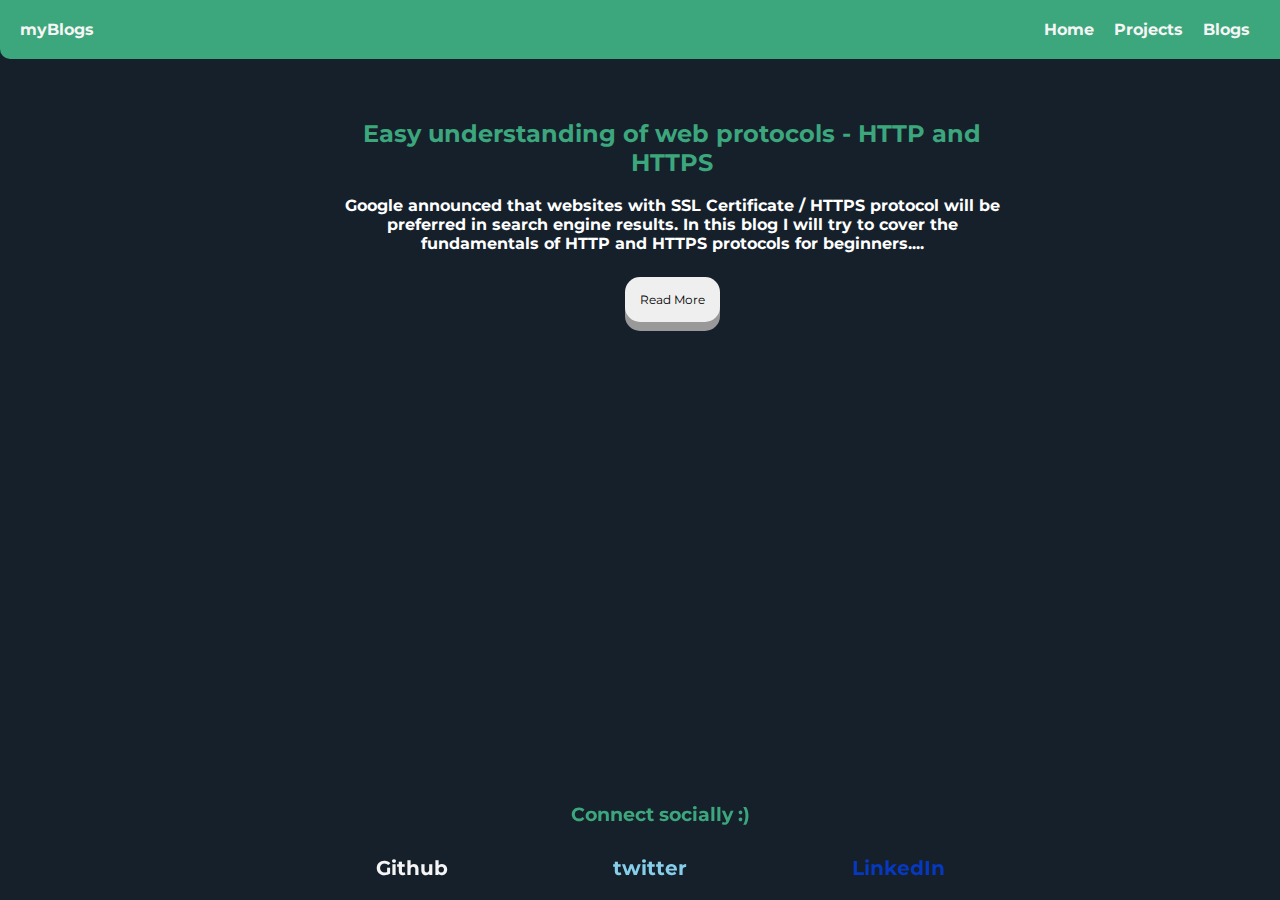
==== myblogs.html @ b1158fd7 "add all files" ====
<!DOCTYPE html>
<html lang="en">

<head>
    <meta charset="UTF-8">
    <meta name="viewport" content="width=device-width, initial-scale=1.0">
    <link rel="stylesheet" href="https://pro.fontawesome.com/releases/v5.10.0/css/all.css"
        integrity="sha384-AYmEC3Yw5cVb3ZcuHtOA93w35dYTsvhLPVnYs9eStHfGJvOvKxVfELGroGkvsg+p" crossorigin="anonymous" />
    <link href="styles.css" rel="stylesheet" />
    <title>Portfolio</title>
</head>

<body>

    <nav class="navbar">
        myBlogs
        <ul class="nav-links">
            <li class="nav-items"><a href="myblogs.html">Blogs</a></li>
            <li class="nav-items"><a href="projects.html">Projects</a></li>
            <li class="nav-items"><a href="index.html">Home</a></li>
        </ul>
    </nav>


    <section class="blog-page">
       <div class="blog-item">
            <h2> Easy understanding of web protocols - HTTP and HTTPS</h2><br>
            <p>
              <h4>Google announced that websites with SSL Certificate / HTTPS protocol 
                  will be preferred in search engine results.
                  In this blog I will try to cover the fundamentals of HTTP and HTTPS protocols for beginners....</h4>
            </p><br>
            <button onclick="location.href='https://dev.to/yogkas1006/easy-understanding-of-web-protocols-http-and-https-2h7g'">Read More</button>
      
          </div>

    </section>



    <footer class="footer-bar">
        <h3 style="text-align: center; color: #3CA67C; margin-bottom:30px ;">Connect socially :)</h3>
        <ul class="nav-links">
            <li class="foo-tab"><a style="color: whitesmoke;" href="https://github.com/yogesh1006"><i
                        class="fab fa-github"></i> Github</a></li>
            <li class="foo-tab"><a style="color: skyblue;" href="https://twitter.com/yogkas1006"><i
                        class="fab fa-twitter"></i> twitter</a></li>
            <li class="foo-tab"><a style="color: rgb(7, 56, 192);"
                    href="www.linkedin.com/in/yogesh-kasliwal-8b975a129"><i class="fab fa-linkedin"></i>
                    LinkedIn</a></li>
        </ul>


    </footer>




</body>

</html>
---- styles.css ----
@import url('https://fonts.googleapis.com/css2?family=Montserrat:wght@400;700&display=swap');

* {
    margin: 0;
    padding: 0;
    font-family: 'Montserrat', sans-serif;
}

img {
    width: 100%;
    height: auto
}

body {
    /* background-color: #404040; */
    background-color: rgb(21, 32, 43);
        /*#232325; */
}

.navbar {

    padding: 20px 20px;
    color: whitesmoke;
    background-color: #3CA67C;
    font-weight: bold;
    border-bottom-left-radius:10px ;
}


ul,
li,
a {
    text-decoration: none;
    list-style: none;
    display: inline;
    color: whitesmoke;
    font-weight: bold;
}

.nav-items {
    padding: 0px 10px;
    float: right;
}


.footer-bar {
    position: fixed;
    left: 0;
    bottom: 0;
    padding: 20px 20px;
    width: 100%;
    text-align: center;
    border-top-right-radius:10px ;


}

.foo-tab {
    padding: 10px 30px;
    margin: 50px;
    display: inline;
    font-size: 20px;
}

.mid-info {
    margin: auto;
    padding-top: 125px;
    padding-right: 20px;
    width: 400px;
}

.project {
    padding-top: 5px;

}

.project-info {
    padding-top: 20px;
    margin-left: 25%;
    margin-right: 20%;
    padding: 10px 10px;

    margin-bottom: 10px;
}

button {
    display: inline-block;
    padding: 15px 15px;
    font-size: 12px;
    cursor: pointer;
    text-align: center;
    text-decoration: none;
    outline: none;
    border: none;
    border-radius: 15px;
    box-shadow: 0 9px #999;
    margin: 5px;
    color: black;


}

button:hover {
    background-color: #3CA67C
}

button:active {
    background-color: #3CA67C;
    box-shadow: 0 5px #666;
    transform: translateY(4px);
}

.img-inverted{
    color: #3CA67C;
}
.img-heading{
    padding-top: 10px;
    color: whitesmoke;
}

h2 {
   color: #3CA67C; 
}
h4{
    color:white;
    font-weight: 2px;
}

span{
    color: #3CA67C; 
    
}

.blog-page{
    padding-top:50px;
    text-align: center;
}

.blog-item{
    padding-top: 30px;
    margin-left: 25%;
    margin-right: 20%;
    padding: 10px 10px;
    margin-bottom: 10px;



    /* text-align: center;
    padding-top: 20px;
    margin-left: 25%;
    margin-right: 20%;
    padding: 10px 10px;
color: white;
    margin-bottom: 10px; */

}

h1{
    text-align: center;
    color: whitesmoke;
    padding-top: 10px;
}
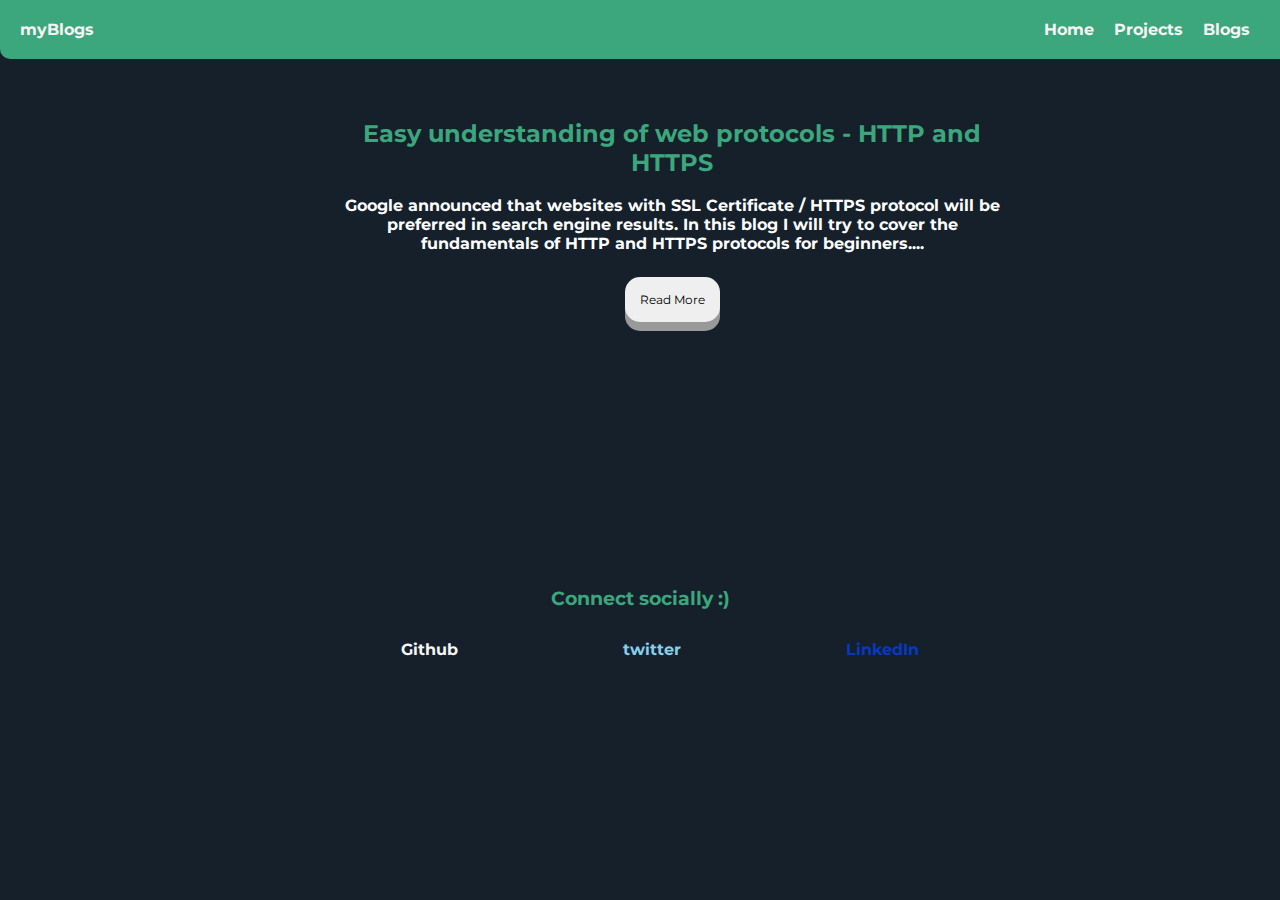
==== commit 9fb24cba: "updated homepage" ====
--- a/myblogs.html
+++ b/myblogs.html
@@ -7,7 +7,7 @@
     <link rel="stylesheet" href="https://pro.fontawesome.com/releases/v5.10.0/css/all.css"
         integrity="sha384-AYmEC3Yw5cVb3ZcuHtOA93w35dYTsvhLPVnYs9eStHfGJvOvKxVfELGroGkvsg+p" crossorigin="anonymous" />
     <link href="styles.css" rel="stylesheet" />
-    <title>Portfolio</title>
+    <title>Yogesh kasliwal | Blogs</title>
 </head>
 
 <body>
--- a/styles.css
+++ b/styles.css
@@ -2,13 +2,13 @@
 
 * {
     margin: 0;
-    padding: 0;
+    /* padding: 0; */
     font-family: 'Montserrat', sans-serif;
 }
 
 img {
     width: 100%;
-    height: auto
+    height: auto;
 }
 
 body {
@@ -44,27 +44,28 @@
 
 
 .footer-bar {
-    position: fixed;
+    /* position: fixed; */
+    padding-top: 15rem;
     left: 0;
     bottom: 0;
-    padding: 20px 20px;
+    /* padding: 2rem 2rem; */
     width: 100%;
     text-align: center;
-    border-top-right-radius:10px ;
-
+    /* background-color:#3CA67C ; */
 
 }
 
 .foo-tab {
-    padding: 10px 30px;
-    margin: 50px;
+    padding: 1rem 2rem;
+    margin: 3rem;
     display: inline;
-    font-size: 20px;
+    font-size: 1rem;
+    
 }
 
 .mid-info {
     margin: auto;
-    padding-top: 125px;
+    padding-top: 5rem;
     padding-right: 20px;
     width: 400px;
 }
@@ -101,7 +102,7 @@
 }
 
 button:hover {
-    background-color: #3CA67C
+    background-color: #3CA67C;
 }
 
 button:active {
@@ -114,8 +115,14 @@
     color: #3CA67C;
 }
 .img-heading{
-    padding-top: 10px;
+    padding-top: 1rem;
+    padding-bottom: 3rem;
     color: whitesmoke;
+}
+h1{
+    text-align: center;
+    color: whitesmoke;
+    padding-top: 1rem;
 }
 
 h2 {
@@ -143,20 +150,40 @@
     padding: 10px 10px;
     margin-bottom: 10px;
 
+}
 
-
-    /* text-align: center;
-    padding-top: 20px;
-    margin-left: 25%;
-    margin-right: 20%;
-    padding: 10px 10px;
-color: white;
-    margin-bottom: 10px; */
+.off-white-section {
+    /* margin-left: 2rem;
+    margin-right: 2rem; */
+    margin: 3rem 3rem;
+    border: 1px solid  rgba(255, 255, 255, 0.637);
+    /* border-radius: 4px; */
+    text-align: center;
+    padding:2rem  2rem;
 
 }
 
-h1{
+.container h3{
+    padding-bottom: 1rem;
+    font-weight: bold;
+    color:#3CA67C;
+}
+.container p{
+    color: whitesmoke;
+    padding-bottom: 1rem;
+}
+.section{
+    padding:1rem 0.5rem;
+    
+}
+.container-center{
+    max-width: 600px;
+    margin: auto;
     text-align: center;
-    color: whitesmoke;
-    padding-top: 10px;
-}+}
+.container{
+    padding: 0 0.5rem;
+    /* text-align: justify; */
+}
+
+
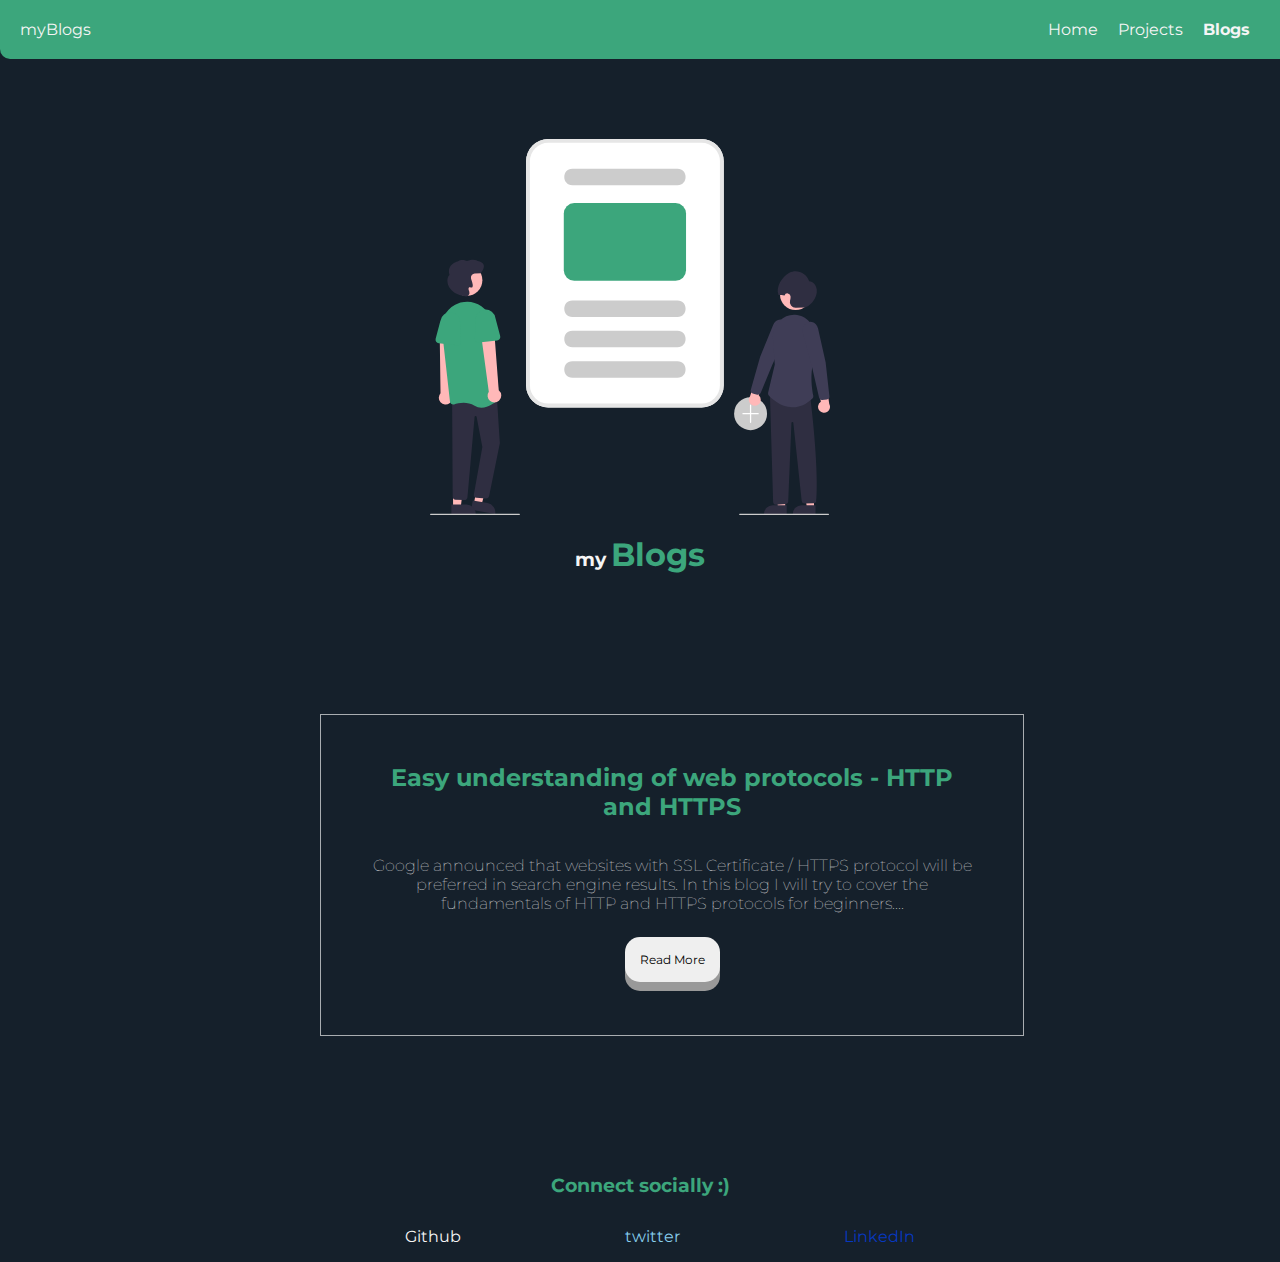
==== commit d233de7d: "updated-blog-project-page" ====
--- a/myblogs.html
+++ b/myblogs.html
@@ -15,11 +15,22 @@
     <nav class="navbar">
         myBlogs
         <ul class="nav-links">
-            <li class="nav-items"><a href="myblogs.html">Blogs</a></li>
-            <li class="nav-items"><a href="projects.html">Projects</a></li>
-            <li class="nav-items"><a href="index.html">Home</a></li>
+            <li class="nav-items"><a class=" link-active" href="myblogs.html">Blogs</a></li>
+            <li class="nav-items"><a  href="projects.html">Projects</a></li>
+            <li class="nav-items"><a  href="index.html">Home</a></li>
         </ul>
     </nav>
+
+
+    <section class="my-info">
+        <div class="mid-info">
+            <img src="/images/undraw_Blog_post_re_fy5x (1).svg">
+
+        </div>
+        <h3 class="img-heading" style="text-align:center;"> my <span class="img-inverted"> Blogs</span>
+        </h3>
+
+    </section>
 
 
     <section class="blog-page">
--- a/styles.css
+++ b/styles.css
@@ -22,7 +22,7 @@
     padding: 20px 20px;
     color: whitesmoke;
     background-color: #3CA67C;
-    font-weight: bold;
+    /* font-weight: bold; */
     border-bottom-left-radius:10px ;
 }
 
@@ -34,7 +34,7 @@
     list-style: none;
     display: inline;
     color: whitesmoke;
-    font-weight: bold;
+    /* font-weight: bold; */
 }
 
 .nav-items {
@@ -45,7 +45,7 @@
 
 .footer-bar {
     /* position: fixed; */
-    padding-top: 15rem;
+    padding-top: 8rem;
     left: 0;
     bottom: 0;
     /* padding: 2rem 2rem; */
@@ -63,6 +63,10 @@
     
 }
 
+.my-info{
+    padding-bottom: 2rem;
+}
+
 .mid-info {
     margin: auto;
     padding-top: 5rem;
@@ -71,7 +75,7 @@
 }
 
 .project {
-    padding-top: 5px;
+    padding-top: 50px;
 
 }
 
@@ -79,15 +83,16 @@
     padding-top: 20px;
     margin-left: 25%;
     margin-right: 20%;
-    padding: 10px 10px;
-
-    margin-bottom: 10px;
+    padding: 3rem;
+    border: 0.5px solid  rgba(255, 255, 255, 0.637); 
+    margin-bottom: 3rem;
 }
 
 button {
     display: inline-block;
     padding: 15px 15px;
     font-size: 12px;
+    font-weight:normal;
     cursor: pointer;
     text-align: center;
     text-decoration: none;
@@ -129,26 +134,29 @@
    color: #3CA67C; 
 }
 h4{
-    color:white;
-    font-weight: 2px;
+    color:whitesmoke;
+    padding-top: 1rem;
+    font-weight: lighter;
 }
 
 span{
     color: #3CA67C; 
+    font-size: 2rem;
     
 }
 
 .blog-page{
-    padding-top:50px;
-    text-align: center;
+    padding-top:60px;
+    text-align: center;
+   
 }
 
 .blog-item{
-    padding-top: 30px;
+    padding: 3rem;
     margin-left: 25%;
     margin-right: 20%;
-    padding: 10px 10px;
     margin-bottom: 10px;
+    border:0.5px solid  rgba(255, 255, 255, 0.637);
 
 }
 
@@ -156,11 +164,17 @@
     /* margin-left: 2rem;
     margin-right: 2rem; */
     margin: 3rem 3rem;
-    border: 1px solid  rgba(255, 255, 255, 0.637);
+    /* border: 0.5px solid  rgba(255, 255, 255, 0.637); */
     /* border-radius: 4px; */
     text-align: center;
     padding:2rem  2rem;
 
+}
+
+.container.container-center{
+border: 0.5px solid  rgba(255, 255, 255, 0.637); 
+padding: 3rem;
+ 
 }
 
 .container h3{
@@ -179,11 +193,24 @@
 .container-center{
     max-width: 600px;
     margin: auto;
-    text-align: center;
+    /* text-align: center; */
 }
 .container{
     padding: 0 0.5rem;
     /* text-align: justify; */
 }
 
-
+.off-white-section .container-center .link-secondary{
+    font-weight: bolder;
+}
+
+.date{
+    color: whitesmoke;
+}
+
+.navbar .link-active{
+    /* color: rgb(21, 32, 43); */
+    font-weight: bold;
+}
+
+
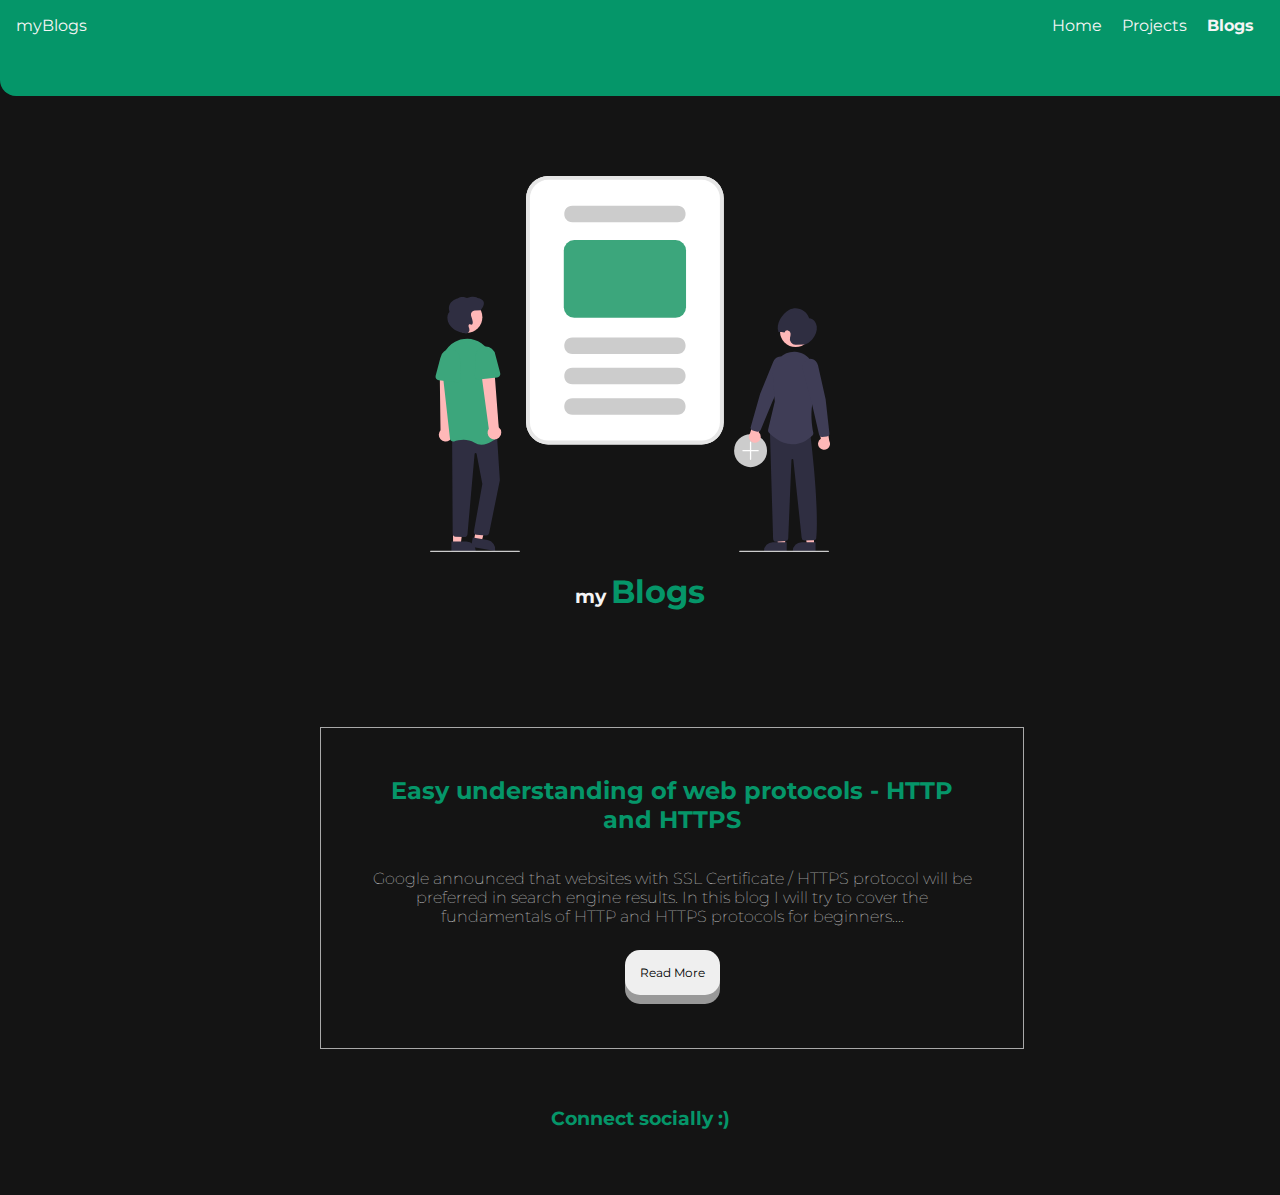
==== commit c1178aa9: "done" ====
--- a/myblogs.html
+++ b/myblogs.html
@@ -50,15 +50,14 @@
 
 
     <footer class="footer-bar">
-        <h3 style="text-align: center; color: #3CA67C; margin-bottom:30px ;">Connect socially :)</h3>
+        <h3 style="text-align: center; color: #059669; margin-bottom:30px ;">Connect socially :)</h3>
         <ul class="nav-links">
             <li class="foo-tab"><a style="color: whitesmoke;" href="https://github.com/yogesh1006"><i
-                        class="fab fa-github"></i> Github</a></li>
+                        class="fab fa-github fa-lg"></i></a></li>
             <li class="foo-tab"><a style="color: skyblue;" href="https://twitter.com/yogkas1006"><i
-                        class="fab fa-twitter"></i> twitter</a></li>
+                        class="fab fa-twitter fa-lg"></i></a></li>
             <li class="foo-tab"><a style="color: rgb(7, 56, 192);"
-                    href="www.linkedin.com/in/yogesh-kasliwal-8b975a129"><i class="fab fa-linkedin"></i>
-                    LinkedIn</a></li>
+                    href="www.linkedin.com/in/yogesh-kasliwal-8b975a129"><i class="fab fa-linkedin fa-lg"></i></a></li>
         </ul>
 
 
--- a/styles.css
+++ b/styles.css
@@ -1,29 +1,34 @@
 @import url('https://fonts.googleapis.com/css2?family=Montserrat:wght@400;700&display=swap');
 
-* {
+  * {
     margin: 0;
-    /* padding: 0; */
+     /* padding: 0; */
     font-family: 'Montserrat', sans-serif;
 }
 
 img {
-    width: 100%;
-    height: auto;
+    max-width: 100%;
+    /* height: auto; */
 }
 
 body {
-    /* background-color: #404040; */
-    background-color: rgb(21, 32, 43);
-        /*#232325; */
+    background-color: #141414;
+    /* background-color: #fff; */
+    /* margin: 0; */
+    /* background-color: rgb(21, 32, 43); */
+    /* font-family: 'Montserrat', sans-serif; */
 }
 
 .navbar {
 
-    padding: 20px 20px;
-    color: whitesmoke;
-    background-color: #3CA67C;
+    padding:1rem;
+    color: whitesmoke;
+    /* background-color: #059669; */
+    background-color: #059669;
+    height: 4rem;
+    /* width: 100%; */
     /* font-weight: bold; */
-    border-bottom-left-radius:10px ;
+    border-bottom-left-radius:1rem ;
 }
 
 
@@ -45,18 +50,18 @@
 
 .footer-bar {
     /* position: fixed; */
-    padding-top: 8rem;
+    padding-top: 3rem;
     left: 0;
     bottom: 0;
     /* padding: 2rem 2rem; */
     width: 100%;
     text-align: center;
-    /* background-color:#3CA67C ; */
+    /* background-color:#059669 ; */
 
 }
 
 .foo-tab {
-    padding: 1rem 2rem;
+    padding: 1rem 1rem;
     margin: 3rem;
     display: inline;
     font-size: 1rem;
@@ -64,7 +69,7 @@
 }
 
 .my-info{
-    padding-bottom: 2rem;
+    padding-bottom: 0.5rem;
 }
 
 .mid-info {
@@ -75,15 +80,13 @@
 }
 
 .project {
-    padding-top: 50px;
-
-}
-
+    padding-top: 0.5rem;
+
+}
 .project-info {
-    padding-top: 20px;
     margin-left: 25%;
     margin-right: 20%;
-    padding: 3rem;
+    padding: 2rem;
     border: 0.5px solid  rgba(255, 255, 255, 0.637); 
     margin-bottom: 3rem;
 }
@@ -107,17 +110,17 @@
 }
 
 button:hover {
-    background-color: #3CA67C;
+    background-color: #059669;
 }
 
 button:active {
-    background-color: #3CA67C;
+    background-color: #059669;
     box-shadow: 0 5px #666;
     transform: translateY(4px);
 }
 
 .img-inverted{
-    color: #3CA67C;
+    color: #059669;
 }
 .img-heading{
     padding-top: 1rem;
@@ -131,7 +134,7 @@
 }
 
 h2 {
-   color: #3CA67C; 
+   color: #059669; 
 }
 h4{
     color:whitesmoke;
@@ -140,7 +143,7 @@
 }
 
 span{
-    color: #3CA67C; 
+    color: #059669; 
     font-size: 2rem;
     
 }
@@ -173,14 +176,14 @@
 
 .container.container-center{
 border: 0.5px solid  rgba(255, 255, 255, 0.637); 
-padding: 3rem;
+padding: 2rem;
  
 }
 
 .container h3{
     padding-bottom: 1rem;
     font-weight: bold;
-    color:#3CA67C;
+    color:#059669;
 }
 .container p{
     color: whitesmoke;
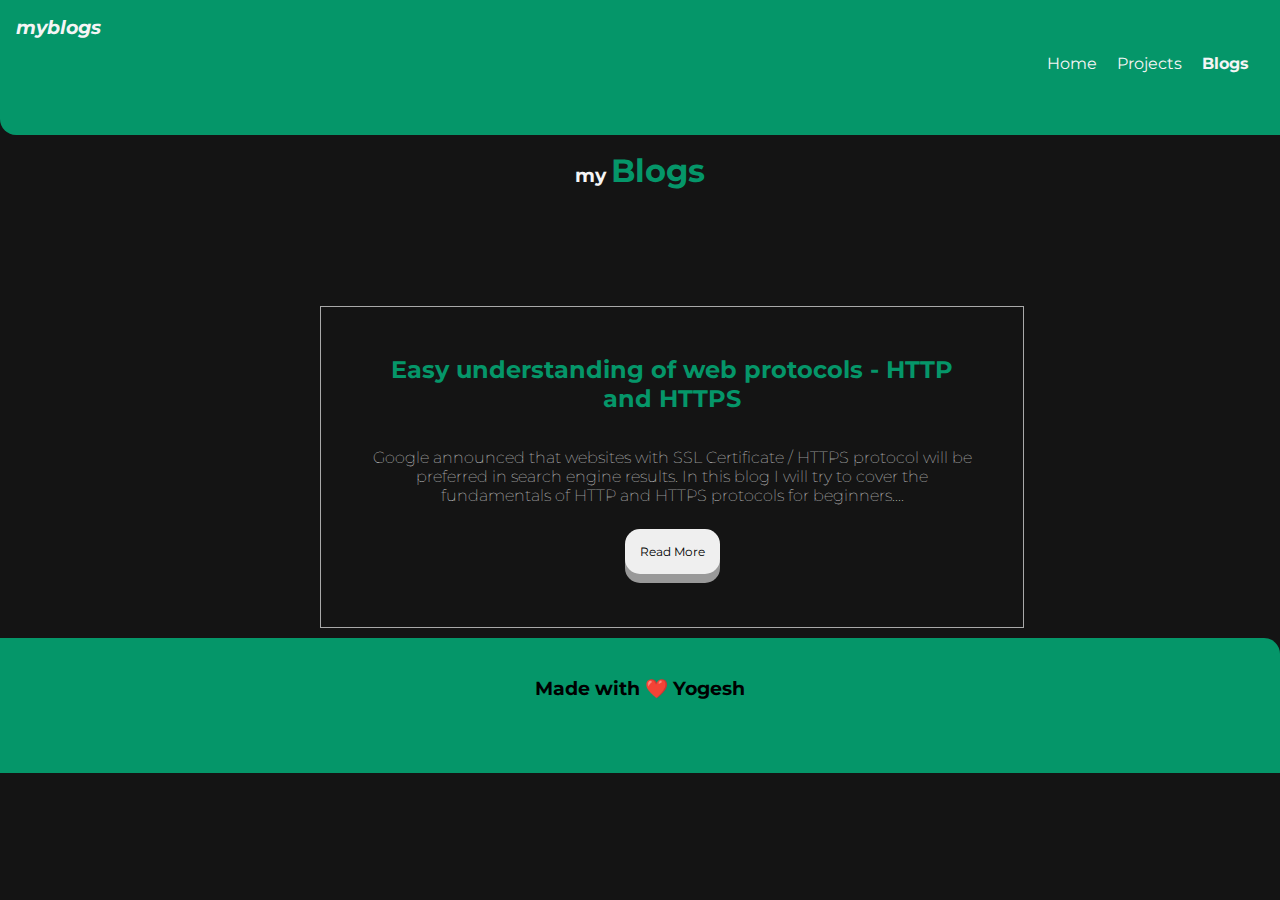
==== commit 0dc17b4e: "fix: foo and nav" ====
--- a/myblogs.html
+++ b/myblogs.html
@@ -13,20 +13,16 @@
 <body>
 
     <nav class="navbar">
-        myBlogs
-        <ul class="nav-links">
-            <li class="nav-items"><a class=" link-active" href="myblogs.html">Blogs</a></li>
-            <li class="nav-items"><a  href="projects.html">Projects</a></li>
-            <li class="nav-items"><a  href="index.html">Home</a></li>
-        </ul>
-    </nav>
+        <h3 class="nav-heading"> <i class="fas fa-blog"> myblogs</i></h3>
+          <ul class="nav-links">
+              <li class="nav-items"><a class=" link-active" href="myblogs.html">Blogs</a></li>
+              <li class="nav-items"><a  href="projects.html">Projects</a></li>
+              <li class="nav-items"><a href="index.html">Home</a></li>
+          </ul>
+      </nav>
 
 
     <section class="my-info">
-        <div class="mid-info">
-            <img src="/images/undraw_Blog_post_re_fy5x (1).svg">
-
-        </div>
         <h3 class="img-heading" style="text-align:center;"> my <span class="img-inverted"> Blogs</span>
         </h3>
 
@@ -49,19 +45,21 @@
 
 
 
-    <footer class="footer-bar">
-        <h3 style="text-align: center; color: #059669; margin-bottom:30px ;">Connect socially :)</h3>
-        <ul class="nav-links">
-            <li class="foo-tab"><a style="color: whitesmoke;" href="https://github.com/yogesh1006"><i
-                        class="fab fa-github fa-lg"></i></a></li>
-            <li class="foo-tab"><a style="color: skyblue;" href="https://twitter.com/yogkas1006"><i
-                        class="fab fa-twitter fa-lg"></i></a></li>
-            <li class="foo-tab"><a style="color: rgb(7, 56, 192);"
+    <footer class="footer">
+        <div class="foo-info">
+            <h3 style="margin-bottom: 1rem;"> Made with ❤️ Yogesh </h3>
+            <ul class="social-tab">
+                <li < class="social-links"><a style="color: black;" href="https://github.com/yogesh1006"><i
+                    class="fab fa-github fa-lg"></i></a></li>
+                <li class="social-links"><a style="color: black;" href="https://twitter.com/yogkas1006"><i
+                    class="fab fa-twitter fa-lg"></i></a></li>
+                <li class="social-links"><a style="color: black;"
                     href="www.linkedin.com/in/yogesh-kasliwal-8b975a129"><i class="fab fa-linkedin fa-lg"></i></a></li>
-        </ul>
-
-
-    </footer>
+        
+            </ul>
+        
+        </div>
+        </footer>
 
 
 
--- a/styles.css
+++ b/styles.css
@@ -1,37 +1,62 @@
 @import url('https://fonts.googleapis.com/css2?family=Montserrat:wght@400;700&display=swap');
 
-  * {
+html {
+    scroll-behavior: smooth;
+  }
+* {
     margin: 0;
-     /* padding: 0; */
+    padding: 0;
+    box-sizing: border-box;
     font-family: 'Montserrat', sans-serif;
 }
-
-img {
-    max-width: 100%;
-    /* height: auto; */
-}
-
 body {
     background-color: #141414;
-    /* background-color: #fff; */
-    /* margin: 0; */
-    /* background-color: rgb(21, 32, 43); */
-    /* font-family: 'Montserrat', sans-serif; */
-}
-
+}
+
+img {
+    width: 100%;
+    height: auto;
+}
+
+
+
+/* ---------------navbar styles -------------------------------*/
 .navbar {
-
+    display: flex;
+    justify-content: right;
+    flex-direction: column;
+    align-items: flex-end;
+    width: 100%;
     padding:1rem;
     color: whitesmoke;
-    /* background-color: #059669; */
-    background-color: #059669;
-    height: 4rem;
-    /* width: 100%; */
-    /* font-weight: bold; */
+    background-color: #059669;
+    height: 15vh;
     border-bottom-left-radius:1rem ;
 }
 
-
+.navbar h3{
+    display: flex;
+    justify-content: left;
+    flex-direction: column;
+    align-items: flex-start;
+    align-self: start;
+}
+
+.nav-links{
+    float: right;
+    padding: 5px;
+    margin-bottom: 10px;
+    margin-top: 10px;
+}
+
+nav .nav-links .nav-items {
+    padding: 0px 10px;
+    float: right;
+}
+
+.navbar .link-active{
+    font-weight: bold;
+}
 ul,
 li,
 a {
@@ -39,45 +64,20 @@
     list-style: none;
     display: inline;
     color: whitesmoke;
-    /* font-weight: bold; */
-}
-
-.nav-items {
-    padding: 0px 10px;
-    float: right;
-}
-
-
-.footer-bar {
-    /* position: fixed; */
-    padding-top: 3rem;
-    left: 0;
-    bottom: 0;
-    /* padding: 2rem 2rem; */
-    width: 100%;
-    text-align: center;
-    /* background-color:#059669 ; */
-
-}
-
-.foo-tab {
-    padding: 1rem 1rem;
-    margin: 3rem;
-    display: inline;
-    font-size: 1rem;
-    
-}
+} 
+
+/* -------------Footer styles -----------*/
+
+
+
+
+
+/*-------------- footer styles end ---------------*/
 
 .my-info{
     padding-bottom: 0.5rem;
 }
 
-.mid-info {
-    margin: auto;
-    padding-top: 5rem;
-    padding-right: 20px;
-    width: 400px;
-}
 
 .project {
     padding-top: 0.5rem;
@@ -211,9 +211,26 @@
     color: whitesmoke;
 }
 
-.navbar .link-active{
-    /* color: rgb(21, 32, 43); */
-    font-weight: bold;
-}
-
-
+
+
+/* footer style */
+
+.footer{
+    display: flex;
+    flex-direction: column;
+    justify-content: center;
+    text-align: center;
+    height: 15vh;
+    background-color: #059669;
+    border-top-right-radius: 1rem;
+}
+
+.footer .social-links{
+    padding: 10px;
+   
+}
+
+.footer .foo-info .social-tab{
+    margin: 1rem;
+   
+}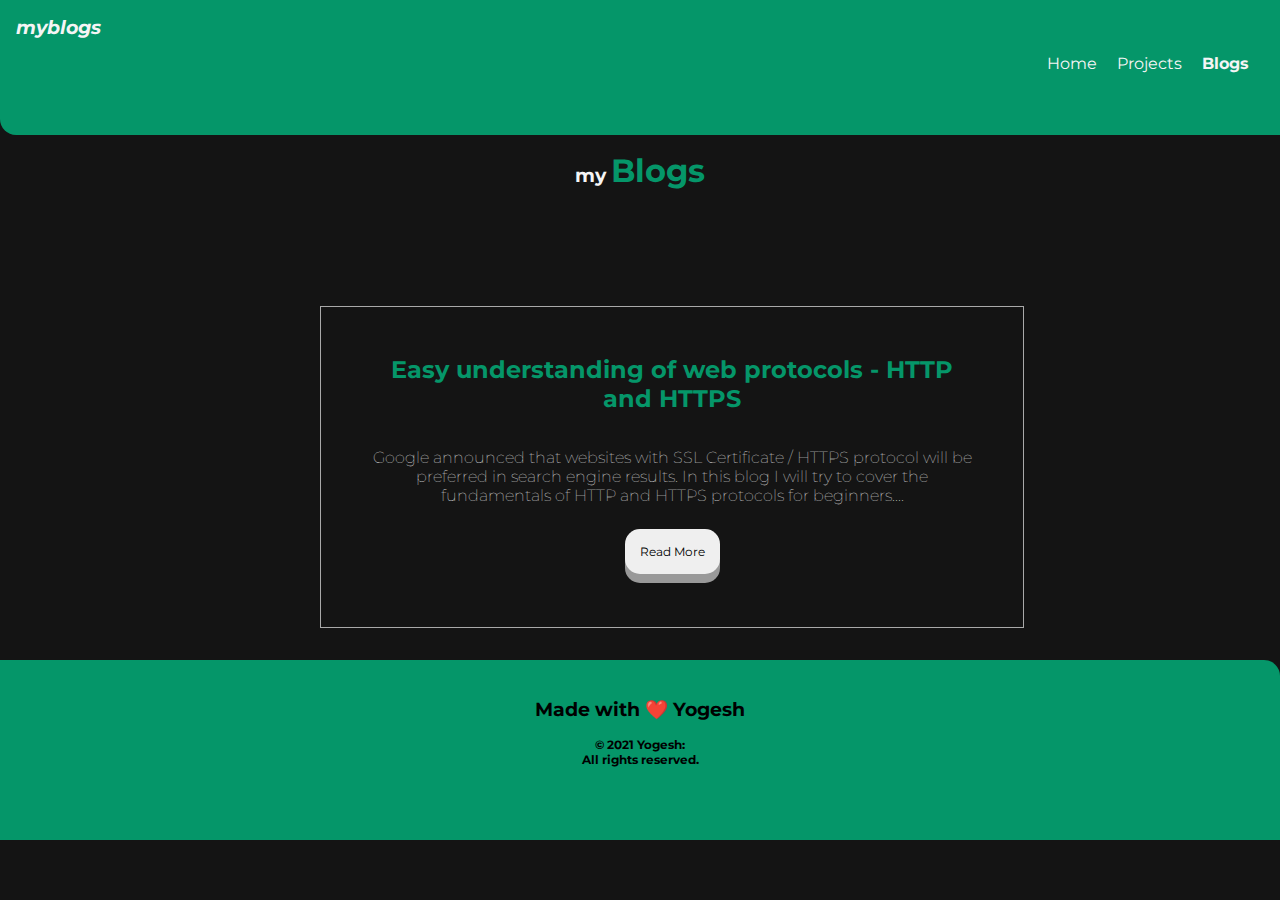
==== commit a8f0d4fd: "update: projects" ====
--- a/myblogs.html
+++ b/myblogs.html
@@ -48,6 +48,8 @@
     <footer class="footer">
         <div class="foo-info">
             <h3 style="margin-bottom: 1rem;"> Made with ❤️ Yogesh </h3>
+            <h2 style="font-size: 12px; color: black;">&copy; 2021 Yogesh:</h2>
+            <h2 style="font-size: 12px; color: black; margin-bottom: 1rem;">All rights reserved.</h2>
             <ul class="social-tab">
                 <li < class="social-links"><a style="color: black;" href="https://github.com/yogesh1006"><i
                     class="fab fa-github fa-lg"></i></a></li>
--- a/styles.css
+++ b/styles.css
@@ -66,13 +66,7 @@
     color: whitesmoke;
 } 
 
-/* -------------Footer styles -----------*/
-
-
-
-
-
-/*-------------- footer styles end ---------------*/
+/* -------------sections styles -----------*/
 
 .my-info{
     padding-bottom: 0.5rem;
@@ -151,6 +145,7 @@
 .blog-page{
     padding-top:60px;
     text-align: center;
+    margin-bottom: 2rem;
    
 }
 
@@ -164,11 +159,7 @@
 }
 
 .off-white-section {
-    /* margin-left: 2rem;
-    margin-right: 2rem; */
     margin: 3rem 3rem;
-    /* border: 0.5px solid  rgba(255, 255, 255, 0.637); */
-    /* border-radius: 4px; */
     text-align: center;
     padding:2rem  2rem;
 
@@ -213,16 +204,17 @@
 
 
 
-/* footer style */
+/*------------ footer style ----------*/
 
 .footer{
     display: flex;
     flex-direction: column;
     justify-content: center;
     text-align: center;
-    height: 15vh;
+    height: 20vh;
     background-color: #059669;
     border-top-right-radius: 1rem;
+    bottom: 0;
 }
 
 .footer .social-links{
@@ -231,6 +223,24 @@
 }
 
 .footer .foo-info .social-tab{
-    margin: 1rem;
-   
+    margin: 1rem;  
+}
+
+
+/*-------- my pic style ------------*/
+
+.pic{
+   /* position: relative; */
+   display: flex;
+   flex-direction: column;
+   justify-content: center;
+   align-items: center;
+   background-image: url(images/mypic.jpg); 
+   background-size:cover;
+   width: 300px;
+   height: 300px;
+   margin: auto;
+   margin-top: 2rem;
+   border-radius: 50%;
+
 }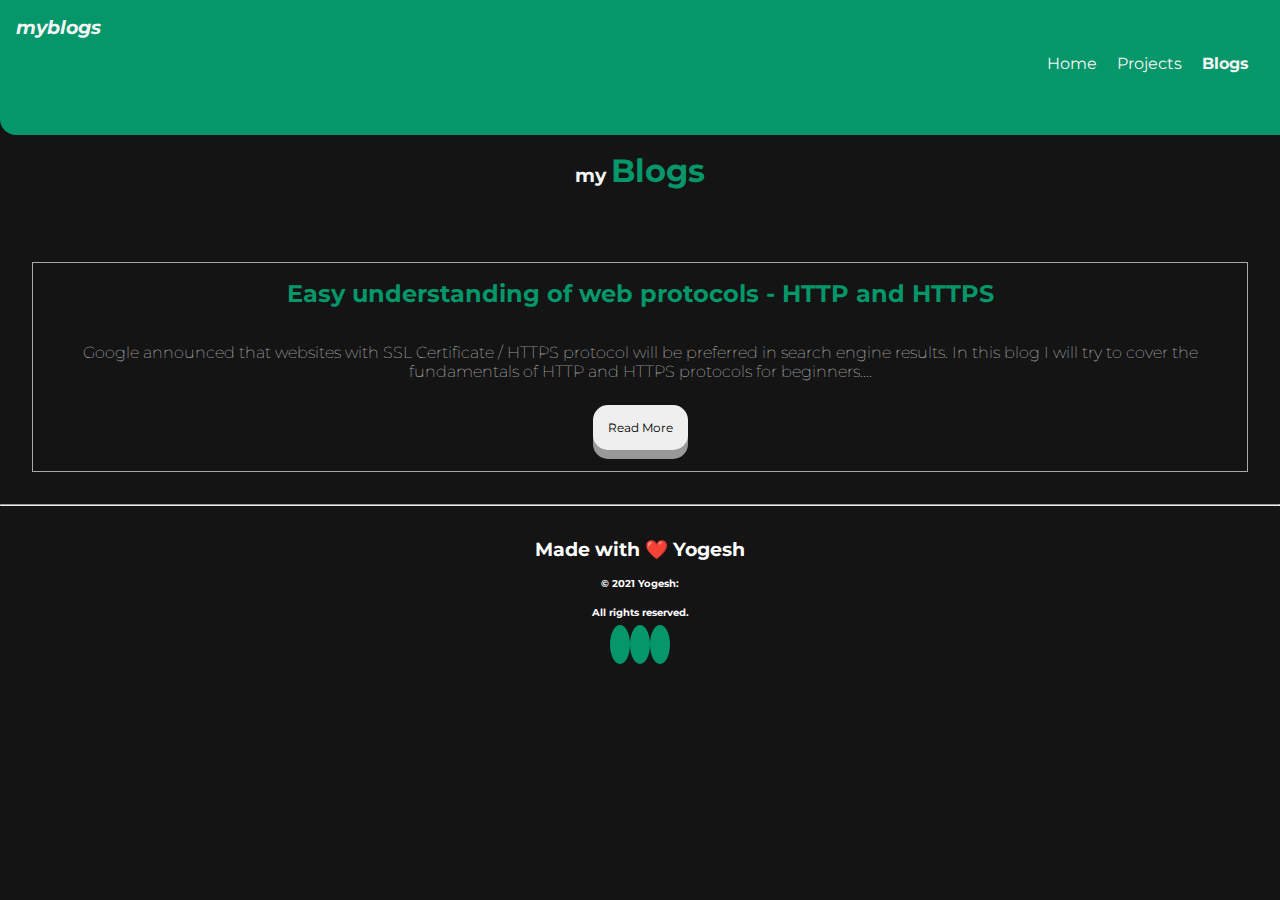
==== commit 27fe6fe6: "update: style" ====
--- a/myblogs.html
+++ b/myblogs.html
@@ -31,7 +31,7 @@
 
     <section class="blog-page">
        <div class="blog-item">
-            <h2> Easy understanding of web protocols - HTTP and HTTPS</h2><br>
+            <h2>Easy understanding of web protocols - HTTP and HTTPS</h2><br>
             <p>
               <h4>Google announced that websites with SSL Certificate / HTTPS protocol 
                   will be preferred in search engine results.
@@ -43,20 +43,19 @@
 
     </section>
 
-
+    <hr>
 
     <footer class="footer">
         <div class="foo-info">
             <h3 style="margin-bottom: 1rem;"> Made with ❤️ Yogesh </h3>
-            <h2 style="font-size: 12px; color: black;">&copy; 2021 Yogesh:</h2>
-            <h2 style="font-size: 12px; color: black; margin-bottom: 1rem;">All rights reserved.</h2>
+            <h2 style="font-size: 10px; color: white;">&copy; 2021 Yogesh:</h2>
+            <h2 style="font-size: 10px; color: white; margin-top: 1rem; margin-bottom: 1rem;">All rights reserved.</h2>
             <ul class="social-tab">
-                <li < class="social-links"><a style="color: black;" href="https://github.com/yogesh1006"><i
+                <li < class="social-links"><a  href="https://github.com/yogesh1006"><i
                     class="fab fa-github fa-lg"></i></a></li>
-                <li class="social-links"><a style="color: black;" href="https://twitter.com/yogkas1006"><i
+                <li class="social-links"><a href="https://twitter.com/yogkas1006"><i
                     class="fab fa-twitter fa-lg"></i></a></li>
-                <li class="social-links"><a style="color: black;"
-                    href="www.linkedin.com/in/yogesh-kasliwal-8b975a129"><i class="fab fa-linkedin fa-lg"></i></a></li>
+                <li class="social-links"><a href="www.linkedin.com/in/yogesh-kasliwal-8b975a129"><i class="fab fa-linkedin fa-lg"></i></a></li>
         
             </ul>
         
--- a/styles.css
+++ b/styles.css
@@ -66,13 +66,7 @@
     color: whitesmoke;
 } 
 
-/* -------------sections styles -----------*/
-
-.my-info{
-    padding-bottom: 0.5rem;
-}
-
-
+/* -------------projects page styles -----------*/
 .project {
     padding-top: 0.5rem;
 
@@ -84,6 +78,16 @@
     border: 0.5px solid  rgba(255, 255, 255, 0.637); 
     margin-bottom: 3rem;
 }
+
+
+/*-------------------- home page styles-------------- */
+
+.my-info{
+    padding-bottom: 0.5rem;
+}
+
+
+
 
 button {
     display: inline-block;
@@ -99,8 +103,6 @@
     box-shadow: 0 9px #999;
     margin: 5px;
     color: black;
-
-
 }
 
 button:hover {
@@ -118,7 +120,7 @@
 }
 .img-heading{
     padding-top: 1rem;
-    padding-bottom: 3rem;
+    padding-bottom: 1rem;
     color: whitesmoke;
 }
 h1{
@@ -142,24 +144,29 @@
     
 }
 
+/*------------------ blogs page styles-------------- */
+
 .blog-page{
-    padding-top:60px;
-    text-align: center;
-    margin-bottom: 2rem;
+    padding-top:1rem;
+    text-align: center;
+    margin: 2rem;
    
 }
 
 .blog-item{
-    padding: 3rem;
-    margin-left: 25%;
+    padding: 1rem;
+    margin: auto;
+    /* margin-left: 25%;
     margin-right: 20%;
-    margin-bottom: 10px;
+    margin-bottom: 10px; */
     border:0.5px solid  rgba(255, 255, 255, 0.637);
 
 }
 
+
+
 .off-white-section {
-    margin: 3rem 3rem;
+    /* margin: 3rem 3rem; */
     text-align: center;
     padding:2rem  2rem;
 
@@ -180,10 +187,7 @@
     color: whitesmoke;
     padding-bottom: 1rem;
 }
-.section{
-    padding:1rem 0.5rem;
-    
-}
+
 .container-center{
     max-width: 600px;
     margin: auto;
@@ -207,23 +211,29 @@
 /*------------ footer style ----------*/
 
 .footer{
-    display: flex;
-    flex-direction: column;
-    justify-content: center;
-    text-align: center;
-    height: 20vh;
-    background-color: #059669;
-    border-top-right-radius: 1rem;
-    bottom: 0;
+  position:relative;
+  height: 7rem;
+  left: 0;
+  bottom: 0;
+  width: 100%;
+  /* background-color: #059669; */
+  border-top-right-radius: 1rem;
+  color: white;
+  text-align: center;
+  margin-top: 2rem;
+
 }
 
 .footer .social-links{
     padding: 10px;
-   
+    background-color: #059669;
+    border-radius: 50%;
 }
 
 .footer .foo-info .social-tab{
-    margin: 1rem;  
+    margin-top: 1rem;  
+    /* background-color: #059669; */
+
 }
 
 
@@ -243,4 +253,9 @@
    margin-top: 2rem;
    border-radius: 50%;
 
-}+}
+
+/* 
+@media only screen and (max-width: 600px) {
+    ;
+} */